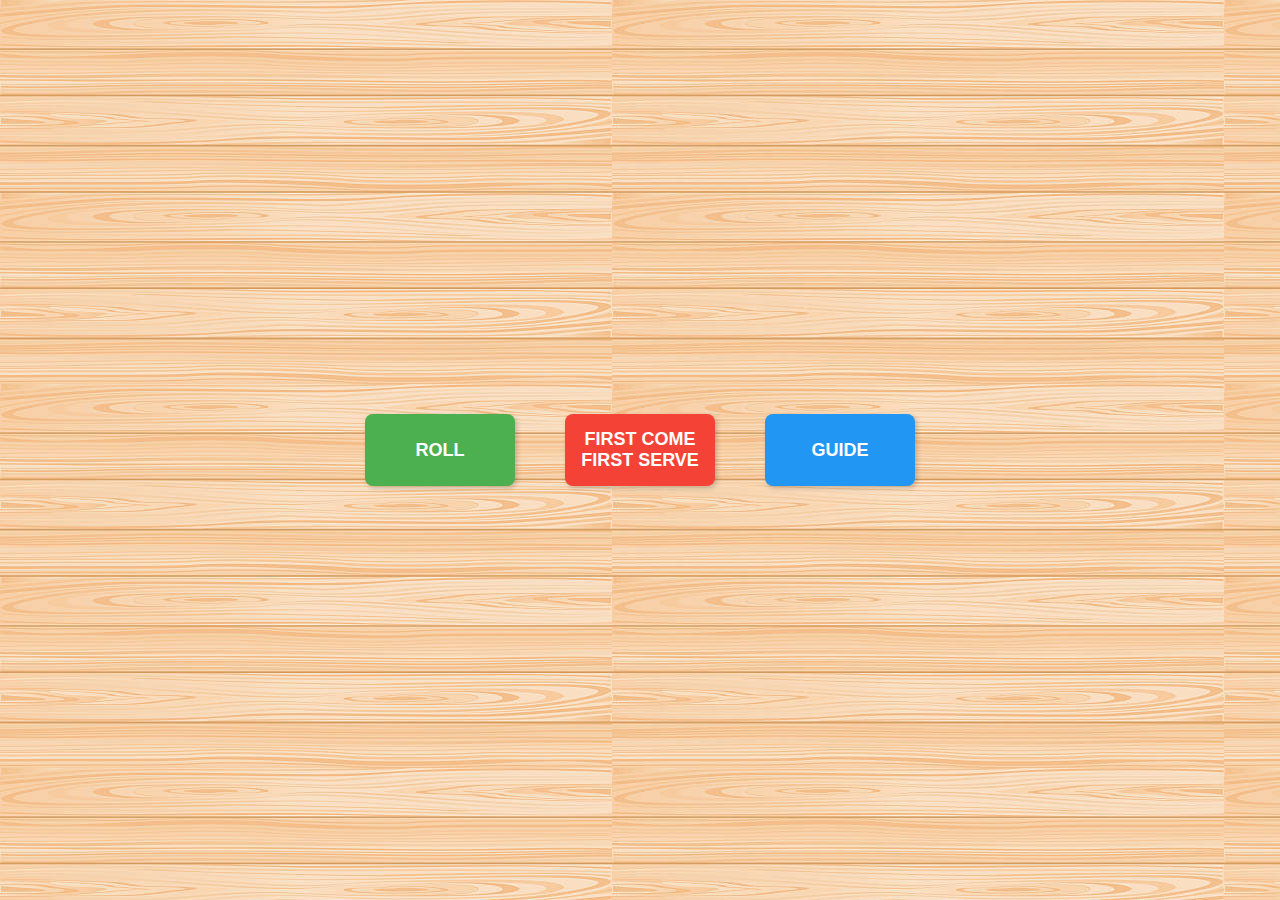
==== views/home.html @ e129ecb7 "Merge pull request #1 from priscilla-licup/test" ====
<!DOCTYPE html>
<html lang="en">
<head>
    <meta charset="UTF-8">
    <meta name="viewport" content="width=device-width, initial-scale=1.0">
    <title>Game Home Page</title>
    <link href="https://fonts.googleapis.com/css2?family=Roboto:wght@400;700&display=swap" rel="stylesheet">
    <link rel="stylesheet" href="../content/css/style.css">
    <script src="../controllers/script.js" dfer></script> 
</head>
<body style="align-items: center; justify-content: center;">

    <!-- <img class="gif-top" src="images/belt.gif" alt="Top GIF"> -->

    <div class="buttons-container">
        <button class="button roll-button" onclick="regularDice()">Roll</button>
        <button class="button special-event-button" onclick="specialEvent()">First Come First Serve</button>
        <button class="button guide-button" onclick="guide()">Guide</button>
    </div>

    <!-- <img class="gif-bottom" src="images/belt.gif" alt="Bottom GIF"> -->

</body>
</html>
---- content/css/style.css ----
*{
    padding: 0;
    margin: 0;
    box-sizing: border-box;
}

.container{
    width: 400px;
    padding: 50px;
    position: absolute;
    transform: translate(-50%, -50%);
    top: 50%;
    left: 50%;
    display: flex;
    flex-direction: column;
    align-items: center;
}

button{
    background-color: rgb(134, 173, 210);
    border: none;
    outline: none;
    color: black;
    padding: 30px 0;
    width: 150px;
    margin-top: 12.5px;
    margin-bottom: 12.5px;
    border-radius: 5px;
}

#dice {
    width: 150px;
    height: 150px;
}

#dice img {
    width: 100%;
    height: auto; 
}

/* ------------------------- TRIAL ------------------------- */

/* ---------- GENERAL --------- */

@import url('https://fonts.googleapis.com/css2?family=Roboto:wght@400;700&display=swap');

body {
    font-family: 'Roboto', sans-serif;
    margin: 0;
    padding: 20px;

    display: flex;
    flex-direction: column;
    /* align-items: center; */
    /* justify-content: center; */
    height: 100vh;

    background-image: url('../images/wood-floor.jpg');
    /*
    background-size: cover; Cover the entire viewport  
    background-position: center;  Center the image 
    background-repeat: no-repeat;  Do not repeat the image
    */
}

/* Common button styling */
.button {
    padding: 15px 15px;
    border-radius: 8px;
    border: none;
    color: white;
    font-size: 18px;
    cursor: pointer;
    text-transform: uppercase;
    font-weight: 700;
    box-shadow: 2px 2px 5px rgba(0,0,0,0.2); /* Adds a subtle shadow */
    transition: transform 0.1s ease-in-out;
    margin-left: 20px;
    margin-right: 20px;
}

.button:hover {
    transform: scale(1.05); /* Button grows slightly when hovered */
}

.buttons-container {
    display: flex;
    flex-wrap: wrap; /* Allows buttons to wrap onto the next line */
    justify-content: center; /* Centers buttons in the container */
    gap: 10px; /* Spaces out the buttons */
}

/* Responsive design for smaller screens */
@media (max-width: 768px) {
    .buttons-container {
        flex-direction: column; /* Stacks buttons on top of each other */
    }
}

/* ---------- HOME PAGE ---------- */

/* Styling for the game logo */
.logo img {
    max-width: 200px; /* Adjust this value as needed */
    display: block;
    margin: 0 auto 20px;
}

.roll-button {
    background-color: #4CAF50; /* Green */
}

.special-event-button {
    background-color: #f44336; /* Red */
}

.guide-button {
    background-color: #2196F3; /* Blue */
}

.gif-top, .gif-bottom {
    display: block; /* Ensures the GIF is a block element */
    margin: auto; /* Centers the GIF */
    width: 100%; /* Sets the width to the container's width */
    height: 20%;
}
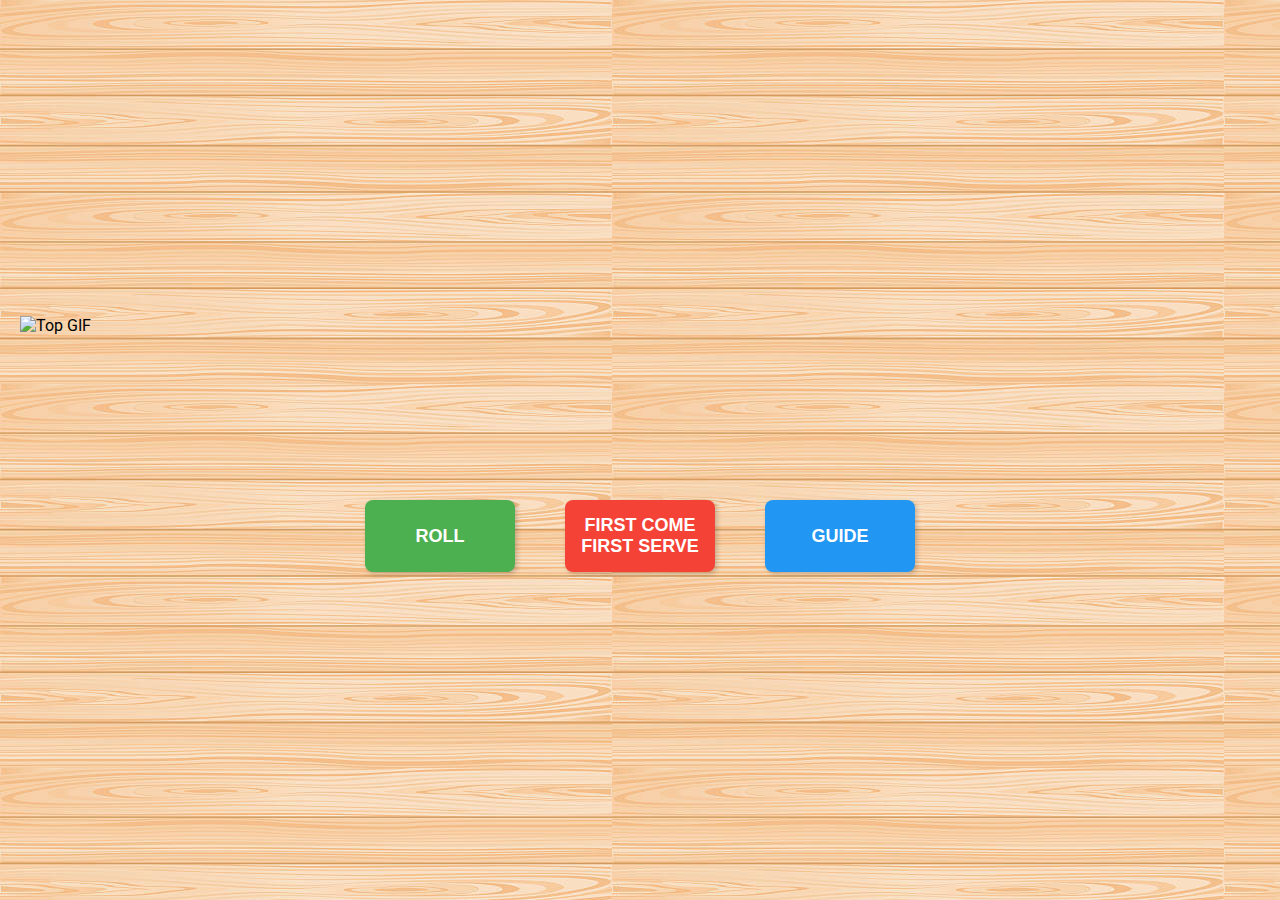
==== commit 580a5729: "Update dice selection" ====
--- a/views/home.html
+++ b/views/home.html
@@ -10,13 +10,15 @@
 </head>
 <body style="align-items: center; justify-content: center;">
 
-    <!-- <img class="gif-top" src="images/belt.gif" alt="Top GIF"> -->
-
-    <div class="buttons-container">
-        <button class="button roll-button" onclick="regularDice()">Roll</button>
-        <button class="button special-event-button" onclick="specialEvent()">First Come First Serve</button>
-        <button class="button guide-button" onclick="guide()">Guide</button>
+    <img class="gif-top" src="../content/images/belt.gif" alt="Top GIF">
+    <div >
+        <div class="buttons-container">
+            <button class="button roll-button" onclick="askDice()">Roll</button>
+            <button class="button special-event-button" onclick="specialEvent()">First Come First Serve</button>
+            <button class="button guide-button" onclick="guide()">Guide</button>
+        </div>
     </div>
+    
 
     <!-- <img class="gif-bottom" src="images/belt.gif" alt="Bottom GIF"> -->
 
--- a/content/css/style.css
+++ b/content/css/style.css
@@ -119,8 +119,8 @@
 }
 
 .gif-top, .gif-bottom {
-    display: block; /* Ensures the GIF is a block element */
-    margin: auto; /* Centers the GIF */
+    /* display: block; Ensures the GIF is a block element */
+    margin-top: 0; /* Centers the GIF */
     width: 100%; /* Sets the width to the container's width */
     height: 20%;
 }
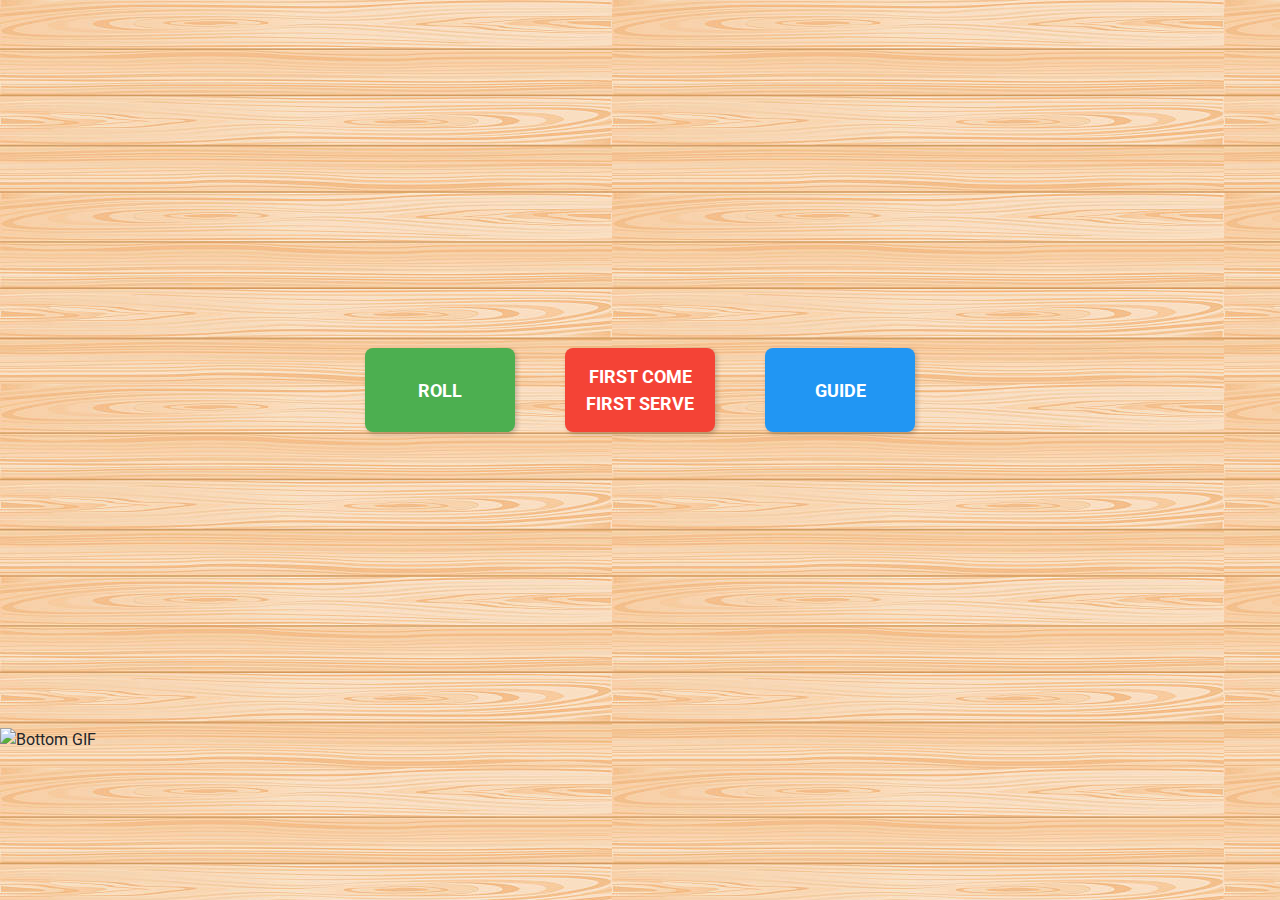
==== commit 3f288af7: "Update homepage" ====
--- a/views/home.html
+++ b/views/home.html
@@ -6,21 +6,23 @@
     <title>Game Home Page</title>
     <link href="https://fonts.googleapis.com/css2?family=Roboto:wght@400;700&display=swap" rel="stylesheet">
     <link rel="stylesheet" href="../content/css/style.css">
+    <link rel="stylesheet" href="https://cdn.jsdelivr.net/npm/bootstrap@4.0.0/dist/css/bootstrap.min.css" integrity="sha384-Gn5384xqQ1aoWXA+058RXPxPg6fy4IWvTNh0E263XmFcJlSAwiGgFAW/dAiS6JXm" crossorigin="anonymous">
     <script src="../controllers/script.js" dfer></script> 
 </head>
-<body style="align-items: center; justify-content: center;">
+<body class="d-flex justify-content-around" style="align-items: center; justify-content: center;">
 
-    <img class="gif-top" src="../content/images/belt.gif" alt="Top GIF">
-    <div >
-        <div class="buttons-container">
+    <!-- <img class="gif-top" src="../content/images/belt.gif" alt="Top GIF"> -->
+
+        <div class="buttons-container" style="margin-top: 200px;">
             <button class="button roll-button" onclick="askDice()">Roll</button>
             <button class="button special-event-button" onclick="specialEvent()">First Come First Serve</button>
             <button class="button guide-button" onclick="guide()">Guide</button>
         </div>
-    </div>
+
+       
     
-
-    <!-- <img class="gif-bottom" src="images/belt.gif" alt="Bottom GIF"> -->
+    <img class="gif-bottom" src="../content/images/belt.gif" alt="Bottom GIF">
+    
 
 </body>
 </html>
--- a/content/css/style.css
+++ b/content/css/style.css
@@ -47,7 +47,7 @@
 body {
     font-family: 'Roboto', sans-serif;
     margin: 0;
-    padding: 20px;
+    /* padding: 20px; */
 
     display: flex;
     flex-direction: column;
@@ -119,8 +119,16 @@
 }
 
 .gif-top, .gif-bottom {
-    /* display: block; Ensures the GIF is a block element */
-    margin-top: 0; /* Centers the GIF */
+    display: block; /* Ensures the GIF is a block element */
+    /* margin-top: 200px; */
+    /* margin-bottom: 0; Centers the GIF */
     width: 100%; /* Sets the width to the container's width */
     height: 20%;
+
+    display: block;
+    width: 100%;
+    height: auto;
+  
+    max-height: 200px;
+
 }
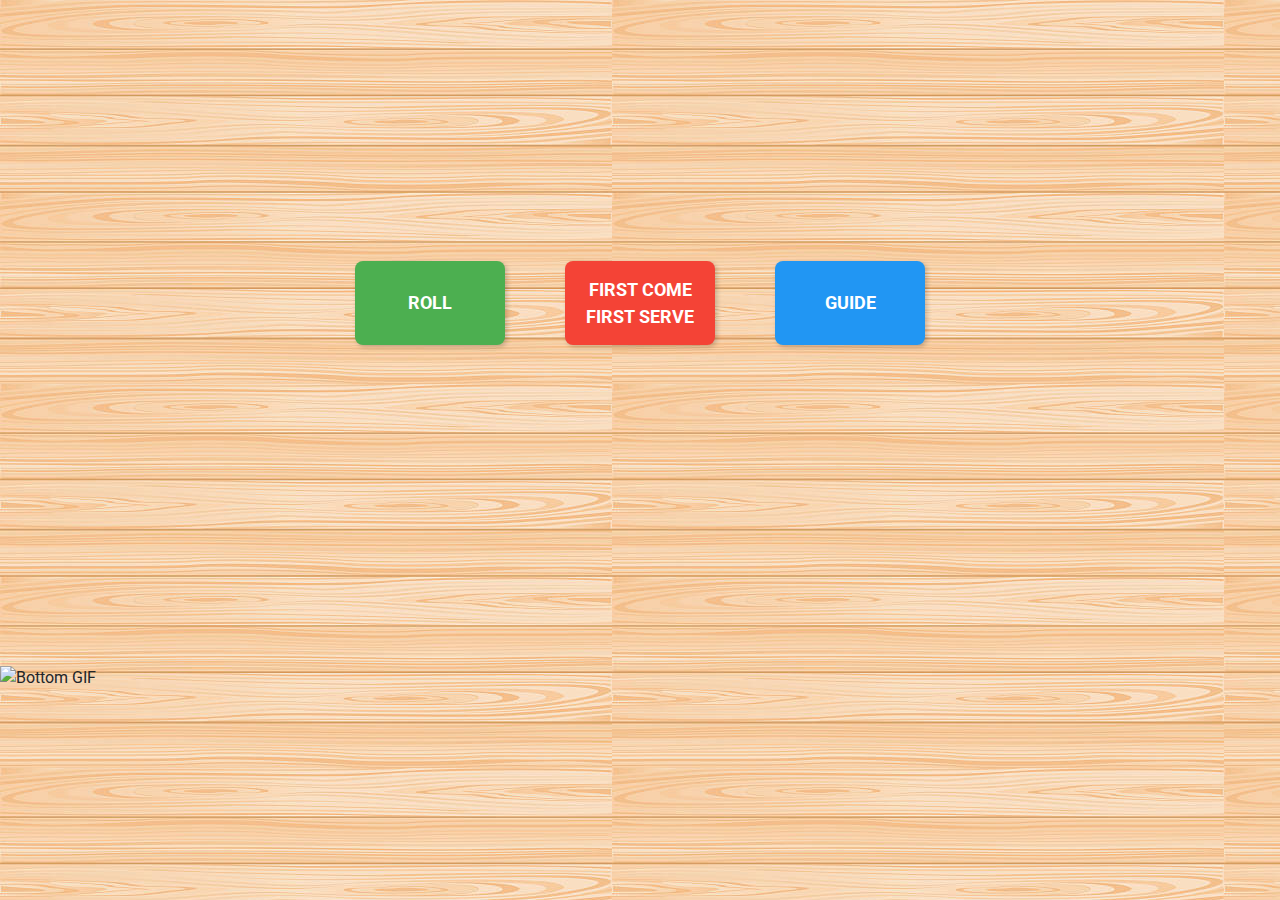
==== commit b1069ed9: "Adjust margins" ====
--- a/views/home.html
+++ b/views/home.html
@@ -13,7 +13,7 @@
 
     <!-- <img class="gif-top" src="../content/images/belt.gif" alt="Top GIF"> -->
 
-        <div class="buttons-container" style="margin-top: 200px;">
+        <div class="buttons-container" style="margin-top: 100px;">
             <button class="button roll-button" onclick="askDice()">Roll</button>
             <button class="button special-event-button" onclick="specialEvent()">First Come First Serve</button>
             <button class="button guide-button" onclick="guide()">Guide</button>
--- a/content/css/style.css
+++ b/content/css/style.css
@@ -42,10 +42,8 @@
 
 /* ---------- GENERAL --------- */
 
-@import url('https://fonts.googleapis.com/css2?family=Roboto:wght@400;700&display=swap');
 
 body {
-    font-family: 'Roboto', sans-serif;
     margin: 0;
     /* padding: 20px; */
 
@@ -87,7 +85,7 @@
     display: flex;
     flex-wrap: wrap; /* Allows buttons to wrap onto the next line */
     justify-content: center; /* Centers buttons in the container */
-    gap: 10px; /* Spaces out the buttons */
+    gap: 20px; /* Spaces out the buttons */
 }
 
 /* Responsive design for smaller screens */
@@ -120,15 +118,9 @@
 
 .gif-top, .gif-bottom {
     display: block; /* Ensures the GIF is a block element */
-    /* margin-top: 200px; */
-    /* margin-bottom: 0; Centers the GIF */
     width: 100%; /* Sets the width to the container's width */
-    height: 20%;
-
-    display: block;
-    width: 100%;
     height: auto;
-  
-    max-height: 200px;
+    margin-bottom: 50px;
+    max-height: 250px;
 
 }
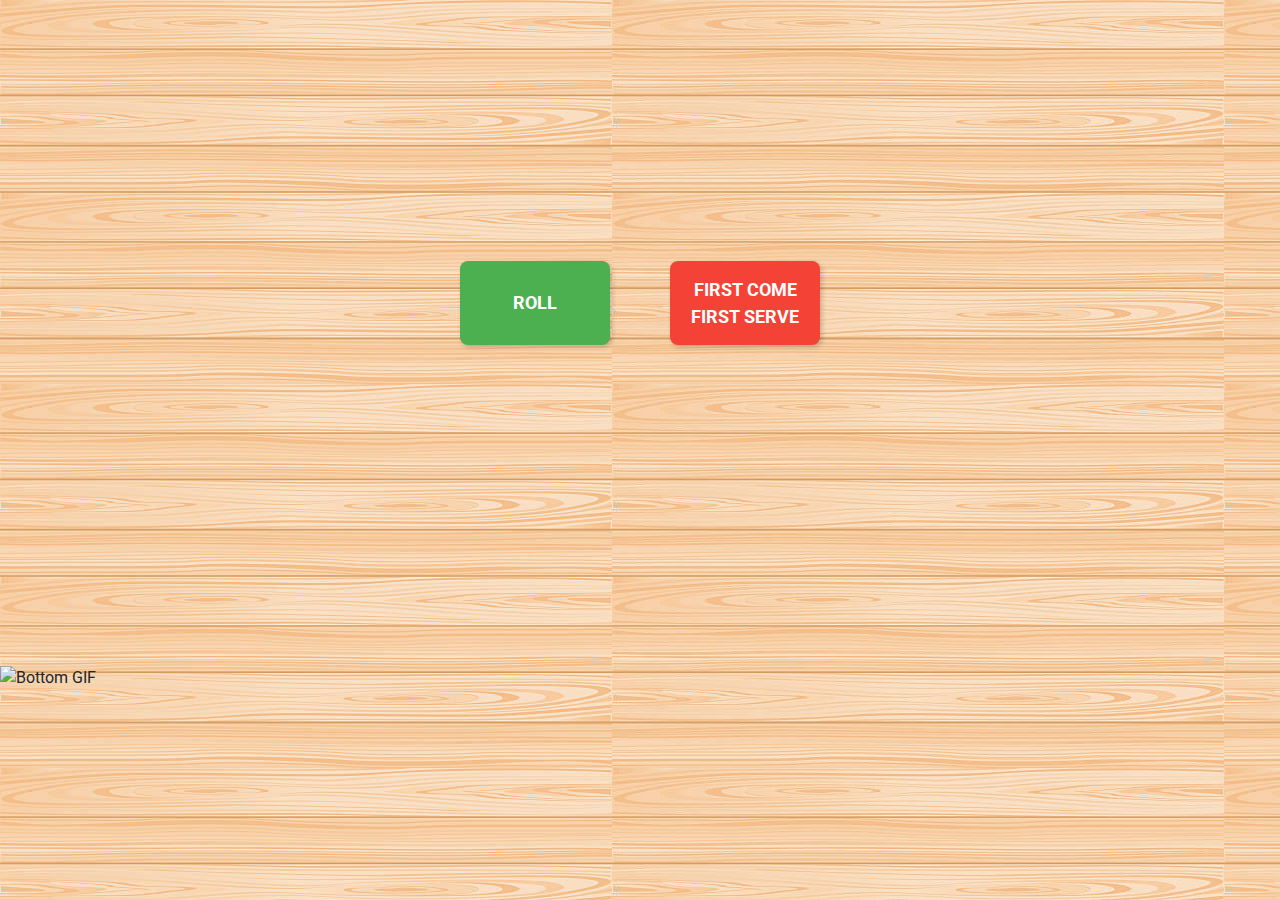
==== commit bcb8abd3: "Update revisions" ====
--- a/views/home.html
+++ b/views/home.html
@@ -3,7 +3,7 @@
 <head>
     <meta charset="UTF-8">
     <meta name="viewport" content="width=device-width, initial-scale=1.0">
-    <title>Game Home Page</title>
+    <title>Diet Dash</title>
     <link href="https://fonts.googleapis.com/css2?family=Roboto:wght@400;700&display=swap" rel="stylesheet">
     <link rel="stylesheet" href="../content/css/style.css">
     <link rel="stylesheet" href="https://cdn.jsdelivr.net/npm/bootstrap@4.0.0/dist/css/bootstrap.min.css" integrity="sha384-Gn5384xqQ1aoWXA+058RXPxPg6fy4IWvTNh0E263XmFcJlSAwiGgFAW/dAiS6JXm" crossorigin="anonymous">
@@ -16,7 +16,7 @@
         <div class="buttons-container" style="margin-top: 100px;">
             <button class="button roll-button" onclick="askDice()">Roll</button>
             <button class="button special-event-button" onclick="specialEvent()">First Come First Serve</button>
-            <button class="button guide-button" onclick="guide()">Guide</button>
+            <!-- <button class="button guide-button" onclick="guide()">Guide</button> -->
         </div>
 
        
